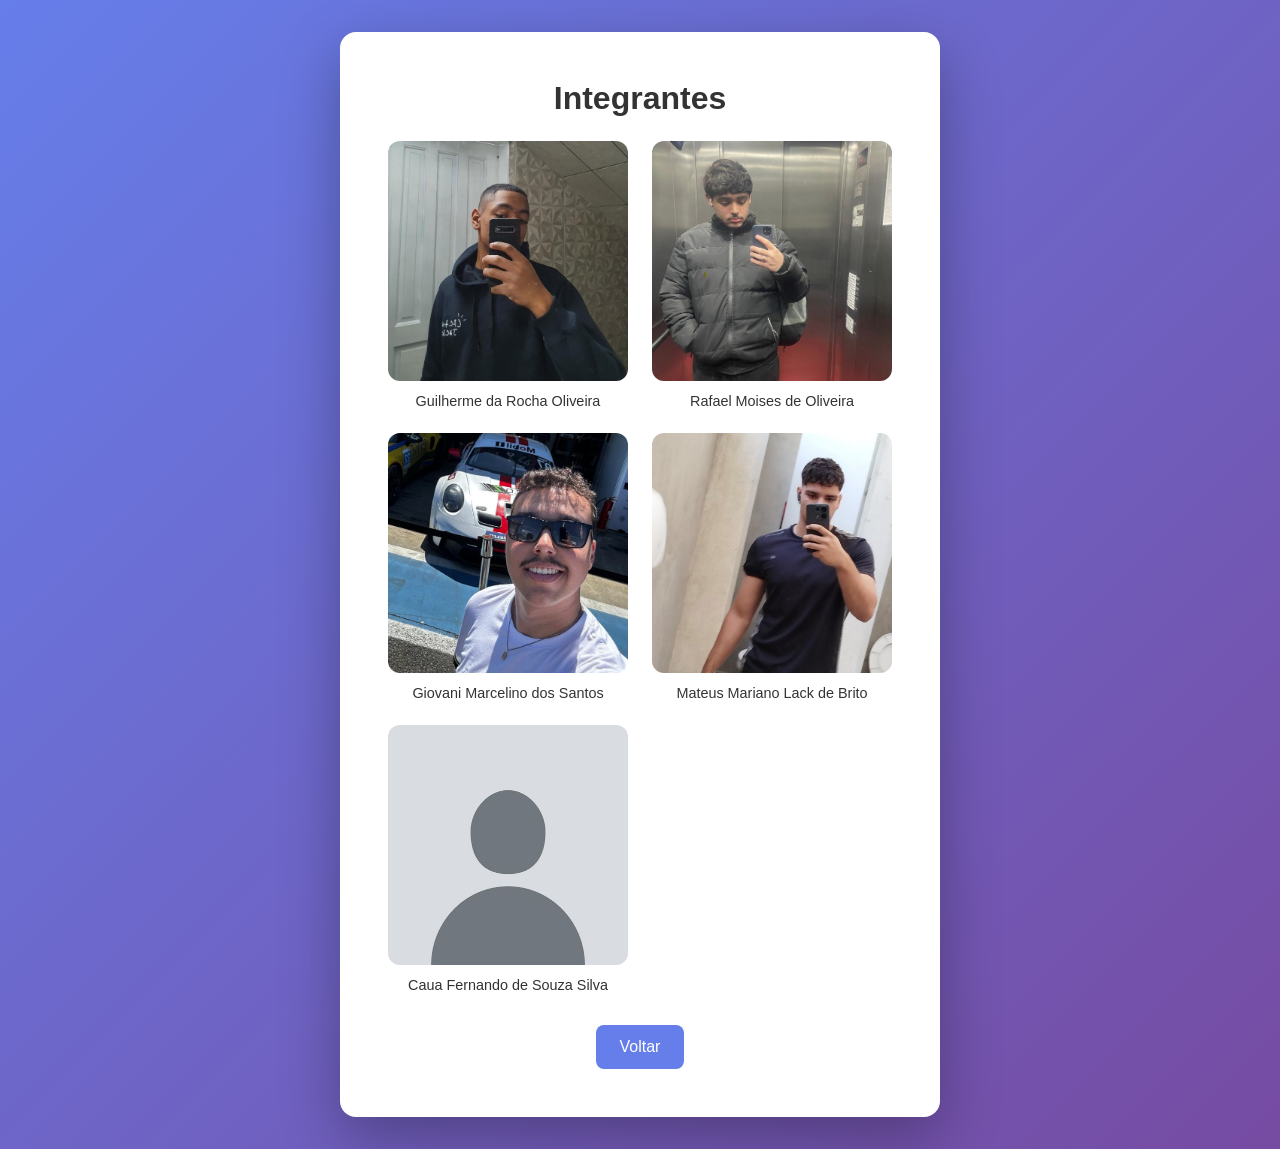
==== integrantes.html @ 2dd3c993 "Adicionado proposta, fotos e  rotas limpas via _redirects" ====
<!DOCTYPE html>
<html lang="pt-BR">
<head>
  <meta charset="UTF-8">
  <meta name="viewport" content="width=device-width, initial-scale=1.0">
  <title>Fotos dos integrantes</title>
  <link rel="stylesheet" href="style.css">
</head>
<body>
  <div class="card">
    <h1>Integrantes</h1>

    <div class="integrantes-grid">
      <div class="integrante">
        <img src="fotos/guilherme.jpg" alt="Guilherme da Rocha Oliveira">
        <p>Guilherme da Rocha Oliveira</p>
      </div>
      <div class="integrante">
        <img src="fotos/rafael.jpg" alt="Rafael Moises de Oliveira">
        <p>Rafael Moises de Oliveira</p>
      </div>
      <div class="integrante">
        <img src="fotos/giovani.jpg" alt="Giovani Marcelino dos Santos">
        <p>Giovani Marcelino dos Santos</p>
      </div>
      <div class="integrante">
        <img src="fotos/mateus.jpg" alt="Mateus Mariano Lack de Brito">
        <p>Mateus Mariano Lack de Brito</p>
      </div>
      <div class="integrante">
        <img src="fotos/caua.jpg" alt="Caua Fernando de Souza Silva">
        <p>Caua Fernando de Souza Silva</p>
      </div>
    </div>

    <nav class="nav-buttons">
      <button onclick="window.location.href='/'">Voltar</button>
    </nav>
  </div>
</body>
</html>
---- style.css ----
* {
  margin: 0;
  padding: 0;
  box-sizing: border-box;
}

body {
  font-family: -apple-system, BlinkMacSystemFont, 'Segoe UI', Roboto, sans-serif;
  min-height: 100vh;
  display: flex;
  align-items: center;
  justify-content: center;
  background: linear-gradient(135deg, #667eea 0%, #764ba2 100%);
  padding: 2rem;
}

.card {
  background: white;
  padding: 3rem;
  border-radius: 16px;
  box-shadow: 0 20px 60px rgba(0, 0, 0, 0.3);
  text-align: center;
  width: 100%;
  max-width: 600px;
}

.card.texto {
  max-width: 800px;
  text-align: left;
}

.card.texto h1,
.card.texto h2 {
  text-align: center;
}

.card.texto p {
  line-height: 1.6;
  margin-bottom: 1rem;
  text-align: left;
}

.card.texto .nav-buttons {
  justify-content: center;
}

.badge {
  display: inline-block;
  background: #667eea;
  color: white;
  padding: 0.4rem 1rem;
  border-radius: 999px;
  font-size: 0.85rem;
  margin-bottom: 1.5rem;
}

h1 {
  font-size: 2rem;
  color: #333;
  margin-bottom: 0.5rem;
}

h2 {
  font-size: 1.2rem;
  color: #333;
  margin: 1.5rem 0 0.75rem;
}

.subtitle {
  color: #667;
  margin-bottom: 1rem;
}

p {
  color: #667;
}

.integrantes {
  list-style: none;
  text-align: left;
  display: inline-block;
}

.integrantes li {
  color: #667;
  padding: 0.3rem 0;
}

.integrantes-grid {
  display: grid;
  grid-template-columns: repeat(2, 1fr);
  gap: 1.5rem;
  margin-top: 1.5rem;
}

.integrante img {
  width: 100%;
  aspect-ratio: 1 / 1;
  object-fit: cover;
  border-radius: 12px;
  background: #eee;
}

.integrante p {
  margin-top: 0.5rem;
  font-size: 0.9rem;
  color: #333;
}

.nav-buttons {
  display: flex;
  gap: 1rem;
  justify-content: center;
  margin-top: 2rem;
  flex-wrap: wrap;
}

button {
  background: #667eea;
  color: white;
  border: none;
  padding: 0.8rem 1.5rem;
  border-radius: 8px;
  font-size: 1rem;
  cursor: pointer;
  transition: background 0.2s;
}

button:hover {
  background: #5568d3;
}
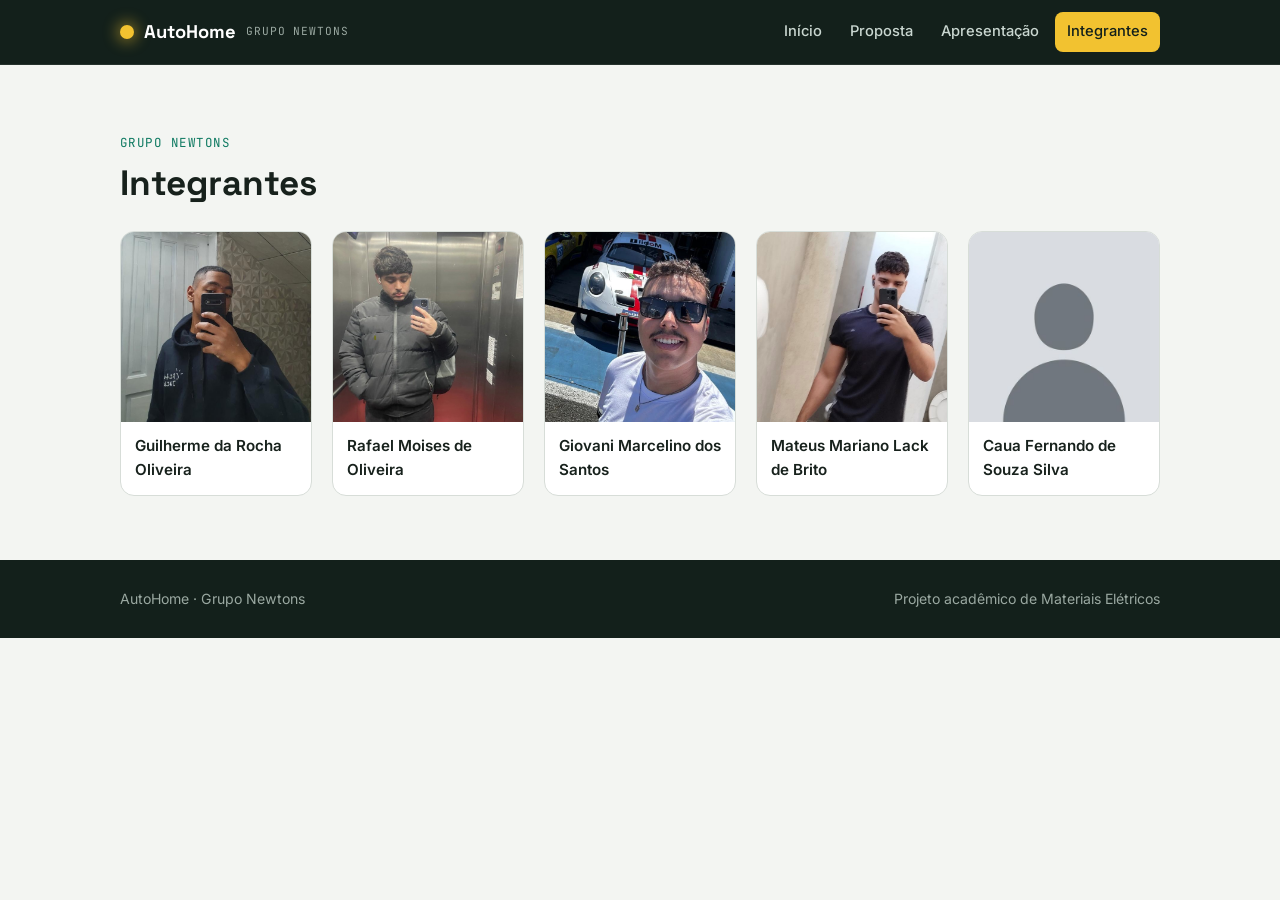
==== commit 1f729400: "a" ====
--- a/integrantes.html
+++ b/integrantes.html
@@ -3,39 +3,46 @@
 <head>
   <meta charset="UTF-8">
   <meta name="viewport" content="width=device-width, initial-scale=1.0">
-  <title>Fotos dos integrantes</title>
+  <title>Integrantes · AutoHome</title>
+  <link rel="preconnect" href="https://fonts.googleapis.com">
+  <link rel="preconnect" href="https://fonts.gstatic.com" crossorigin>
+  <link href="https://fonts.googleapis.com/css2?family=Inter:wght@400;500;600&family=JetBrains+Mono&family=Space+Grotesk:wght@500;700&display=swap" rel="stylesheet">
   <link rel="stylesheet" href="style.css">
 </head>
 <body>
-  <div class="card">
-    <h1>Integrantes</h1>
+  <header class="topbar">
+    <div class="container">
+      <a class="brand" href="index.html"><span class="brand-dot"></span>AutoHome <small>Grupo Newtons</small></a>
+      <nav class="nav">
+        <a href="index.html">Início</a>
+        <a href="proposta.html">Proposta</a>
+        <a href="apresentacao.html">Apresentação</a>
+        <a class="ativo" href="integrantes.html">Integrantes</a>
+      </nav>
+    </div>
+  </header>
 
-    <div class="integrantes-grid">
-      <div class="integrante">
-        <img src="fotos/guilherme.jpg" alt="Guilherme da Rocha Oliveira">
-        <p>Guilherme da Rocha Oliveira</p>
+  <section class="section">
+    <div class="container">
+      <div class="section-head">
+        <span class="eyebrow">Grupo Newtons</span>
+        <h2>Integrantes</h2>
       </div>
-      <div class="integrante">
-        <img src="fotos/rafael.jpg" alt="Rafael Moises de Oliveira">
-        <p>Rafael Moises de Oliveira</p>
-      </div>
-      <div class="integrante">
-        <img src="fotos/giovani.jpg" alt="Giovani Marcelino dos Santos">
-        <p>Giovani Marcelino dos Santos</p>
-      </div>
-      <div class="integrante">
-        <img src="fotos/mateus.jpg" alt="Mateus Mariano Lack de Brito">
-        <p>Mateus Mariano Lack de Brito</p>
-      </div>
-      <div class="integrante">
-        <img src="fotos/caua.jpg" alt="Caua Fernando de Souza Silva">
-        <p>Caua Fernando de Souza Silva</p>
+      <div class="team">
+        <div class="member"><img src="fotos/guilherme.jpg" alt="Guilherme da Rocha Oliveira"><p>Guilherme da Rocha Oliveira</p></div>
+        <div class="member"><img src="fotos/rafael.jpg" alt="Rafael Moises de Oliveira"><p>Rafael Moises de Oliveira</p></div>
+        <div class="member"><img src="fotos/giovani.jpg" alt="Giovani Marcelino dos Santos"><p>Giovani Marcelino dos Santos</p></div>
+        <div class="member"><img src="fotos/mateus.jpg" alt="Mateus Mariano Lack de Brito"><p>Mateus Mariano Lack de Brito</p></div>
+        <div class="member"><img src="fotos/caua.jpg" alt="Caua Fernando de Souza Silva"><p>Caua Fernando de Souza Silva</p></div>
       </div>
     </div>
+  </section>
 
-    <nav class="nav-buttons">
-      <button onclick="window.location.href='/'">Voltar</button>
-    </nav>
-  </div>
+  <footer class="footer">
+    <div class="container">
+      <span>AutoHome · Grupo Newtons</span>
+      <span>Projeto acadêmico de Materiais Elétricos</span>
+    </div>
+  </footer>
 </body>
 </html>
--- a/style.css
+++ b/style.css
@@ -1,131 +1,141 @@
-* {
-  margin: 0;
-  padding: 0;
-  box-sizing: border-box;
+/* AutoHome · Grupo Newtons
+   Paleta: noite (fundo escuro) + luz amarela (a lâmpada) + verde (circuito) */
+:root {
+  --night: #13201b;
+  --night-2: #1c2c26;
+  --sun: #f2c230;
+  --green: #0f7a62;
+  --green-soft: #e1f1ec;
+  --bg: #f3f5f2;
+  --surface: #ffffff;
+  --ink: #17211c;
+  --muted: #5a6660;
+  --line: #d7ddd8;
+  --display: "Space Grotesk", system-ui, sans-serif;
+  --body: "Inter", system-ui, -apple-system, "Segoe UI", Roboto, sans-serif;
+  --mono: "JetBrains Mono", ui-monospace, Consolas, monospace;
 }
 
-body {
-  font-family: -apple-system, BlinkMacSystemFont, 'Segoe UI', Roboto, sans-serif;
-  min-height: 100vh;
-  display: flex;
-  align-items: center;
-  justify-content: center;
-  background: linear-gradient(135deg, #667eea 0%, #764ba2 100%);
-  padding: 2rem;
+* { margin: 0; padding: 0; box-sizing: border-box; }
+html { scroll-behavior: smooth; }
+body { font-family: var(--body); background: var(--bg); color: var(--ink); line-height: 1.6; font-size: 16px; }
+img { max-width: 100%; display: block; }
+a { color: inherit; }
+h1, h2, h3 { font-family: var(--display); line-height: 1.15; text-wrap: balance; }
+
+.container { width: 100%; max-width: 1080px; margin: 0 auto; padding: 0 20px; }
+
+/* ---------- Cabeçalho ---------- */
+.topbar { background: var(--night); position: sticky; top: 0; z-index: 10; border-bottom: 1px solid #ffffff14; }
+.topbar .container { display: flex; align-items: center; justify-content: space-between; gap: 16px; min-height: 64px; flex-wrap: wrap; padding-block: 10px; }
+.brand { display: flex; align-items: center; gap: 10px; text-decoration: none; color: #fff; font-family: var(--display); font-weight: 700; font-size: 1.15rem; }
+.brand-dot { width: 14px; height: 14px; border-radius: 50%; background: var(--sun); box-shadow: 0 0 14px 4px #f2c23066; }
+.brand small { font-family: var(--mono); font-weight: 400; font-size: .7rem; color: #9aa8a1; letter-spacing: .08em; text-transform: uppercase; }
+.nav { display: flex; gap: 4px; flex-wrap: wrap; }
+.nav a { text-decoration: none; color: #c9d6d0; font-size: .92rem; font-weight: 500; padding: 8px 12px; border-radius: 8px; }
+.nav a:hover { background: #ffffff12; color: #fff; }
+.nav a.ativo { color: var(--night); background: var(--sun); }
+.nav a:focus-visible, .btn:focus-visible, .ctrl:focus-visible { outline: 3px solid var(--sun); outline-offset: 2px; }
+
+/* ---------- Hero ---------- */
+.hero { background: var(--night); color: #fff; overflow: hidden; }
+.hero .container { display: grid; grid-template-columns: 1.3fr 1fr; gap: 40px; align-items: center; padding-block: 72px; }
+.eyebrow { font-family: var(--mono); font-size: .78rem; letter-spacing: .12em; text-transform: uppercase; color: var(--sun); }
+.hero h1 { font-size: clamp(2.4rem, 6vw, 4rem); margin: 12px 0 16px; }
+.hero p { color: #c9d6d0; font-size: 1.15rem; max-width: 34ch; }
+.hero-actions { display: flex; gap: 12px; flex-wrap: wrap; margin-top: 28px; }
+.btn { display: inline-flex; align-items: center; gap: 8px; text-decoration: none; font-weight: 600; padding: 12px 20px; border-radius: 10px; font-size: .98rem; border: 0; cursor: pointer; font-family: var(--body); }
+.btn-sun { background: var(--sun); color: var(--night); }
+.btn-sun:hover { filter: brightness(1.06); }
+.btn-ghost { color: #fff; border: 1px solid #ffffff40; }
+.btn-ghost:hover { background: #ffffff12; }
+.btn-green { background: var(--green); color: #fff; }
+
+/* Lâmpada animada: acende e apaga como o sensor */
+.lamp { position: relative; width: 260px; height: 260px; margin: 0 auto; }
+.lamp .glow { position: absolute; inset: 0; border-radius: 50%; background: radial-gradient(circle, #f2c23066 0%, #f2c23022 45%, transparent 70%); animation: glow 6s ease-in-out infinite; }
+.lamp .bulb { position: absolute; left: 50%; top: 50%; width: 92px; height: 92px; margin: -60px 0 0 -46px; border-radius: 50%; background: var(--sun); animation: bulb 6s ease-in-out infinite; }
+.lamp .base { position: absolute; left: 50%; top: 50%; width: 44px; height: 34px; margin: 30px 0 0 -22px; border-radius: 4px; background: repeating-linear-gradient(#b9c3be 0 6px, #8f9a95 6px 9px); }
+.lamp .tag { position: absolute; bottom: -6px; left: 0; right: 0; text-align: center; font-family: var(--mono); font-size: .75rem; color: #9aa8a1; }
+.lamp .tag::before { content: "escuro → luz ON"; animation: tag 6s steps(1) infinite; }
+@keyframes glow { 0%, 45% { opacity: 1; } 55%, 95% { opacity: 0; } 100% { opacity: 1; } }
+@keyframes bulb { 0%, 45% { background: var(--sun); } 55%, 95% { background: #3b4a44; } 100% { background: var(--sun); } }
+@keyframes tag { 0% { content: "escuro → luz ON"; } 50% { content: "claro → luz OFF"; } }
+@media (prefers-reduced-motion: reduce) { .lamp .glow, .lamp .bulb, .lamp .tag::before { animation: none; } }
+
+/* ---------- Seções ---------- */
+.section { padding-block: 64px; }
+.section-head { margin-bottom: 28px; max-width: 64ch; }
+.section-head h2 { font-size: clamp(1.6rem, 3.5vw, 2.2rem); margin: 8px 0 10px; }
+.section-head p { color: var(--muted); }
+.section .eyebrow { color: var(--green); }
+
+.flow { display: grid; grid-template-columns: repeat(4, 1fr); gap: 16px; counter-reset: passo; }
+.flow-item { background: var(--surface); border: 1px solid var(--line); border-radius: 12px; padding: 22px; position: relative; min-width: 0; }
+.flow-item::before { counter-increment: passo; content: counter(passo); font-family: var(--display); font-weight: 700; width: 32px; height: 32px; border-radius: 50%; background: var(--green); color: #fff; display: grid; place-items: center; margin-bottom: 14px; }
+.flow-item h3 { font-size: 1.1rem; margin-bottom: 6px; }
+.flow-item p { color: var(--muted); font-size: .95rem; }
+
+.cards { display: grid; grid-template-columns: repeat(3, 1fr); gap: 16px; }
+.card { background: var(--surface); border: 1px solid var(--line); border-radius: 12px; padding: 22px; min-width: 0; }
+.card h3 { font-size: 1.08rem; margin-bottom: 6px; }
+.card p { color: var(--muted); font-size: .95rem; }
+
+.band { background: var(--green-soft); border-radius: 14px; padding: 28px; display: flex; justify-content: space-between; align-items: center; gap: 20px; flex-wrap: wrap; }
+.band p { font-family: var(--display); font-size: 1.25rem; font-weight: 700; color: var(--green); max-width: 40ch; }
+
+/* ---------- Página de texto (proposta) ---------- */
+.page-head { background: var(--night); color: #fff; }
+.page-head .container { padding-block: 48px; }
+.page-head h1 { font-size: clamp(2rem, 5vw, 3rem); margin-top: 10px; }
+.page-head p { color: #c9d6d0; margin-top: 10px; max-width: 60ch; font-size: 1.08rem; }
+.article { max-width: 760px; }
+.article h2 { font-size: 1.5rem; margin: 40px 0 12px; }
+.article h2:first-child { margin-top: 0; }
+.article p { margin-bottom: 14px; color: #2c3833; }
+.article ul { margin: 0 0 14px 20px; color: #2c3833; }
+.article li { margin-bottom: 6px; }
+.table-wrap { overflow-x: auto; border: 1px solid var(--line); border-radius: 10px; background: var(--surface); margin: 8px 0 18px; }
+table { border-collapse: collapse; width: 100%; min-width: 480px; font-size: .95rem; }
+th, td { text-align: left; padding: 10px 14px; border-bottom: 1px solid var(--line); vertical-align: top; }
+th { font-family: var(--mono); font-size: .72rem; letter-spacing: .06em; text-transform: uppercase; color: var(--muted); background: var(--bg); }
+tr:last-child td { border-bottom: 0; }
+.pin { font-family: var(--mono); font-size: .88em; background: var(--green-soft); color: var(--green); padding: 1px 6px; border-radius: 4px; }
+
+/* ---------- Apresentação ---------- */
+.viewer { background: var(--night); border-radius: 14px; padding: 16px; }
+.stage { position: relative; aspect-ratio: 16 / 9; max-width: 100%; border-radius: 8px; overflow: hidden; background: #0c1411; }
+.stage img { width: 100%; height: 100%; object-fit: contain; }
+.controls { display: flex; align-items: center; justify-content: space-between; gap: 12px; margin-top: 14px; flex-wrap: wrap; }
+.ctrl { background: #ffffff14; color: #fff; border: 0; border-radius: 10px; padding: 10px 18px; font-weight: 600; font-size: .95rem; cursor: pointer; font-family: var(--body); }
+.ctrl:hover { background: #ffffff24; }
+.ctrl:disabled { opacity: .35; cursor: default; }
+.counter { font-family: var(--mono); color: #c9d6d0; font-size: .9rem; }
+.thumbs { display: grid; grid-template-columns: repeat(7, 1fr); gap: 8px; margin-top: 14px; }
+.thumbs button { border: 2px solid transparent; border-radius: 6px; overflow: hidden; padding: 0; cursor: pointer; background: none; opacity: .55; }
+.thumbs button.ativo { border-color: var(--sun); opacity: 1; }
+.thumbs button:hover { opacity: 1; }
+.viewer-actions { display: flex; gap: 12px; flex-wrap: wrap; margin-top: 20px; }
+
+/* ---------- Integrantes ---------- */
+.team { display: grid; grid-template-columns: repeat(auto-fill, minmax(190px, 1fr)); gap: 20px; }
+.member { background: var(--surface); border: 1px solid var(--line); border-radius: 14px; overflow: hidden; }
+.member img { width: 100%; aspect-ratio: 1 / 1; object-fit: cover; background: #dfe3df; }
+.member p { padding: 12px 14px; font-weight: 600; font-size: .95rem; }
+
+/* ---------- Rodapé ---------- */
+.footer { background: var(--night); color: #9aa8a1; font-size: .88rem; }
+.footer .container { padding-block: 28px; display: flex; justify-content: space-between; gap: 12px; flex-wrap: wrap; }
+
+/* ---------- Celular ---------- */
+@media (max-width: 860px) {
+  .hero .container { grid-template-columns: 1fr; padding-block: 48px; }
+  .lamp { width: 200px; height: 200px; }
+  .flow { grid-template-columns: repeat(2, 1fr); }
+  .cards { grid-template-columns: 1fr 1fr; }
+  .thumbs { grid-template-columns: repeat(4, 1fr); }
 }
-
-.card {
-  background: white;
-  padding: 3rem;
-  border-radius: 16px;
-  box-shadow: 0 20px 60px rgba(0, 0, 0, 0.3);
-  text-align: center;
-  width: 100%;
-  max-width: 600px;
+@media (max-width: 520px) {
+  .flow, .cards { grid-template-columns: 1fr; }
+  .nav a { padding: 6px 9px; font-size: .86rem; }
 }
-
-.card.texto {
-  max-width: 800px;
-  text-align: left;
-}
-
-.card.texto h1,
-.card.texto h2 {
-  text-align: center;
-}
-
-.card.texto p {
-  line-height: 1.6;
-  margin-bottom: 1rem;
-  text-align: left;
-}
-
-.card.texto .nav-buttons {
-  justify-content: center;
-}
-
-.badge {
-  display: inline-block;
-  background: #667eea;
-  color: white;
-  padding: 0.4rem 1rem;
-  border-radius: 999px;
-  font-size: 0.85rem;
-  margin-bottom: 1.5rem;
-}
-
-h1 {
-  font-size: 2rem;
-  color: #333;
-  margin-bottom: 0.5rem;
-}
-
-h2 {
-  font-size: 1.2rem;
-  color: #333;
-  margin: 1.5rem 0 0.75rem;
-}
-
-.subtitle {
-  color: #667;
-  margin-bottom: 1rem;
-}
-
-p {
-  color: #667;
-}
-
-.integrantes {
-  list-style: none;
-  text-align: left;
-  display: inline-block;
-}
-
-.integrantes li {
-  color: #667;
-  padding: 0.3rem 0;
-}
-
-.integrantes-grid {
-  display: grid;
-  grid-template-columns: repeat(2, 1fr);
-  gap: 1.5rem;
-  margin-top: 1.5rem;
-}
-
-.integrante img {
-  width: 100%;
-  aspect-ratio: 1 / 1;
-  object-fit: cover;
-  border-radius: 12px;
-  background: #eee;
-}
-
-.integrante p {
-  margin-top: 0.5rem;
-  font-size: 0.9rem;
-  color: #333;
-}
-
-.nav-buttons {
-  display: flex;
-  gap: 1rem;
-  justify-content: center;
-  margin-top: 2rem;
-  flex-wrap: wrap;
-}
-
-button {
-  background: #667eea;
-  color: white;
-  border: none;
-  padding: 0.8rem 1.5rem;
-  border-radius: 8px;
-  font-size: 1rem;
-  cursor: pointer;
-  transition: background 0.2s;
-}
-
-button:hover {
-  background: #5568d3;
-}
